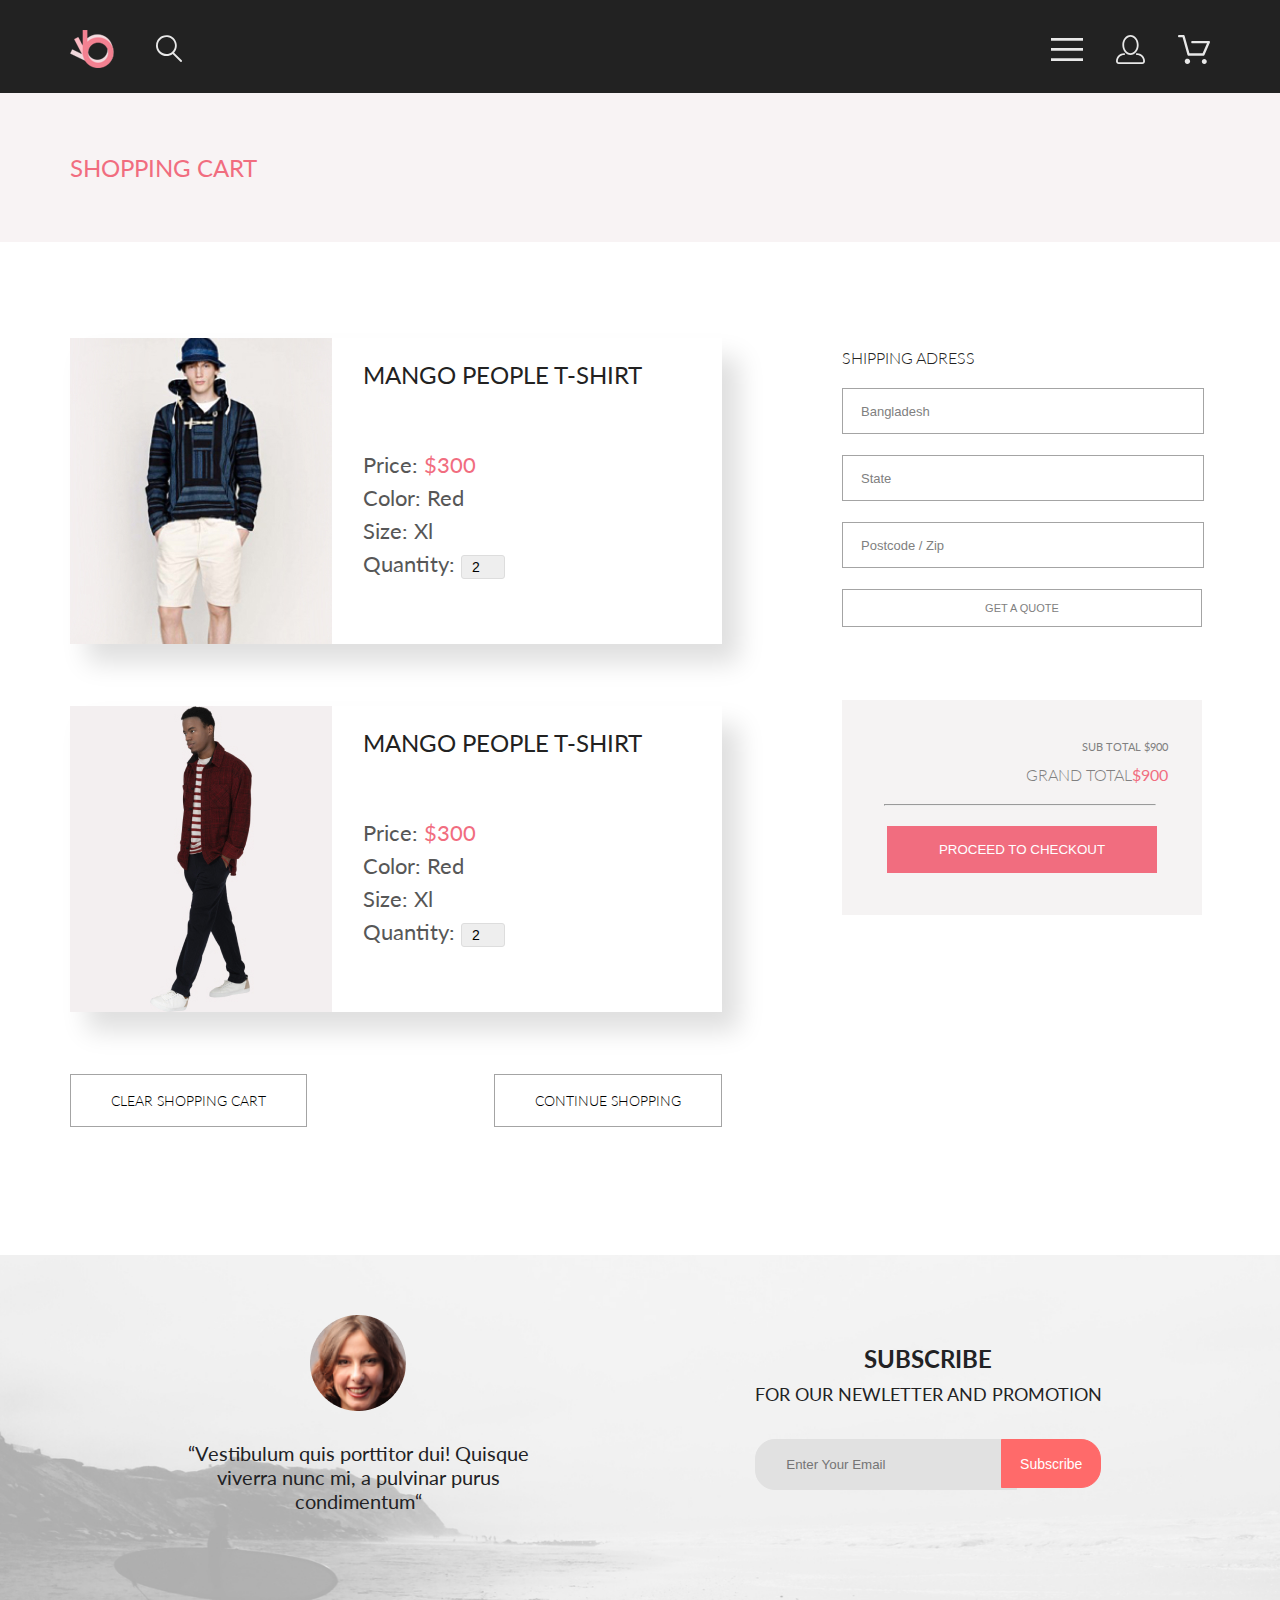
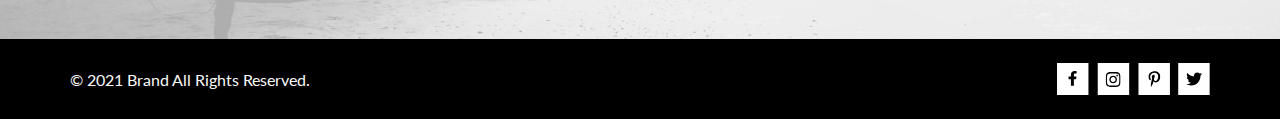
==== cart.html @ 5b858ce4 "3" ====
<!DOCTYPE html>
<html lang="en">

<head>
    <meta charset="UTF-8">
    <meta http-equiv="X-UA-Compatible" content="IE=edge">
    <meta name="viewport" content="width=device-width, initial-scale=1.0">
    <title>Cart</title>
    <link rel="preconnect" href="https://fonts.googleapis.com">
    <link rel="preconnect" href="https://fonts.gstatic.com" crossorigin>
    <link
        href="https://fonts.googleapis.com/css2?family=Lato:wght@300;400;900&family=Raleway:wght@300;400;700&display=swap"
        rel="stylesheet">
    <link rel="stylesheet" href="style.css">
</head>

<body>
    <!-- top (верхнее меню) -->
    <div class="top">
        <!--верхнее меню  -->
        <div class="header center">
            <div class="header__left">
                <a href="index.html"><img src="img/top_logo.svg" alt="logo"></a>
                <a href="#"><img src="img/top_search.svg" alt="search"></a>
            </div>

            <div class="header__right">

                <button class="dropdown__press btn__top">
                    <img src="img/top_menu.svg" alt="top_menu">
                </button>
                <!-- выпадающее меню -->
                <div class="dropdown__content">
                    <a class="dropdown_menu" href="#">MENU</a>
                    <a class="dropdown_title" href="#">MAN</a>
                    <a class="dropdown_text" href="#">Accessories</a>
                    <a class="dropdown_text" href="#">Bags</a>
                    <a class="dropdown_text" href="#">Denim</a>
                    <a class="dropdown_text" href="#">T-Shirts</a>
                    <a class="dropdown_title" href="#">WOMAN</a>
                    <a class="dropdown_text" href="#">Accessories</a>
                    <a class="dropdown_text" href="#">Jackets & Coats</a>
                    <a class="dropdown_text" href="#">Polos</a>
                    <a class="dropdown_text" href="#">T-Shirts</a>
                    <a class="dropdown_text" href="#">Shirts</a>
                    <a class="dropdown_title" href="#">KIDS</a>
                    <a class="dropdown_text" href="#">Accessories</a>
                    <a class="dropdown_text" href="#">Jackets & Coats</a>
                    <a class="dropdown_text" href="#">Polos</a>
                    <a class="dropdown_text" href="#">T-Shirts</a>
                    <a class="dropdown_text" href="#">Shirts</a>
                    <a class="dropdown_text" href="#">Bags</a>
                </div>

                <a href="#"><img class="header__right_none" src="img/top_lk.svg" alt="top_lk"></a>
                <a href="#"><img class="header__right_none" src="img/top_basket.svg" alt="top_basket"></a>
            </div>
        </div>

    </div>

    <!-- breadcrump -->
    <div class="breadcrump center">
        <a href="#" class="breadcrump__title">
            SHOPPING CART
        </a>
    </div>

    <div class="content center">
        <div class="content__left center">

            <div class="cart-item">
                <img src="img/cart/item1.jpg" alt="cart-item__foto" class="cart-item__foto">
                <div class="cart-item__description">
                    <h2 class="cart-item__title">
                        MANGO PEOPLE T-SHIRT
                    </h2>
                    <div class="cart-item__text">
                        <p>Price: <span style="color: #F16D7F;">$300</span></p>
                        <p>Color: Red</p>
                        <p>Size: Xl </p>
                        <form class="checkBox">
                            <label for="1">Quantity:</label>
                            <input id="1" type="number" value="2">
                        </form>
                    </div>
                </div>
            </div>

            <div class="cart-item">
                <img src="img/cart/item2.jpg" alt="cart-item__foto" class="cart-item__foto">
                <div class="cart-item__description">
                    <h2 class="cart-item__title">
                        MANGO PEOPLE T-SHIRT
                    </h2>
                    <div class="cart-item__text">
                        <p>Price: <span style="color: #F16D7F;">$300</span></p>
                        <p>Color: Red</p>
                        <p>Size: Xl </p>
                        <form class="checkBox">
                            <label for="2">Quantity:</label>
                            <input id="2" type="number" value="2">
                        </form>
                    </div>
                </div>
            </div>

            <div class="content__buttonsPosition">
                <div class="content__button content__left_buttonText">
                    CLEAR SHOPPING CART
                </div>
                <div class="content__button content__left_buttonText">
                    CONTINUE SHOPPING
                </div>
            </div>

        </div>

        <div class="content__right">
            <div class="adress">
                <p class="adress__text">SHIPPING ADRESS</p>
                <form>
                    <input class="adress__form" type="text" placeholder="Bangladesh">
                </form>
                <form>
                    <input class="adress__form" type="text" placeholder="State">
                </form>
                <form>
                    <input class="adress__form" type="text" placeholder="Postcode / Zip">
                </form>
                <button class="content__button adress__buttonText">
                    GET A QUOTE
                </button>

            </div>

            <div class="summa">
                <div class="summa__total">
                    <p class="summa__subTotal">SUB TOTAL $900</p>
                    <p class="summa__grandTotal">GRAND TOTAL<span class="summa__grandTotal_price">$900</span></p>
                </div>
                <hr class="summa__line">
                <div class="summa__buttonPosition">
                    <button class="summa__button">
                        PROCEED TO CHECKOUT
                    </button>
                </div>
            </div>

        </div>
    </div>







    <!-- подвал -->
    <footer class="footer">

        <section class="footer__content footer__content_img center">
            <div class="footer__content_item">
                <img src="img/footer_content_face.png" alt="footer_content_face">
                <p class="footer__content_text-left">
                    “Vestibulum quis porttitor dui! Quisque viverra nunc mi, a pulvinar purus condimentum“
                </p>
            </div>

            <div class="footer__content_item">
                <div>
                    <h3 class="footer__content_text_right_title">
                        SUBSCRIBE
                    </h3>
                    <p class="footer__content_text_right">
                        FOR OUR NEWLETTER AND PROMOTION
                    </p>
                </div>
                <div>
                    <form action="#">
                        <input class="footer__form" type="email" required placeholder="Enter Your Email">
                        <button class="footer__button" type="submit">Subscribe</button>
                    </form>
                </div>
            </div>
        </section>

        <div class="footer__bottom center">
            <div class="footer__bottom-text">
                © 2021 Brand All Rights Reserved.
            </div>

            <div class="footer__networks">
                <!-- facebook -->
                <svg class="icon" width="32" height="32" viewBox="0 0 32 32" xmlns="http://www.w3.org/2000/svg">
                    <path d="M31.4506 0H0V32H31.4506V0Z" fill="white" />
                    <g class="icon-2">
                        <path
                            d="M19.0884 16.28L19.5069 13.616H16.8902V11.8873C16.8902 11.1585 17.2557 10.4481 18.4277 10.4481H19.6172V8.17997C19.6172 8.17997 18.5377 8 17.5056 8C15.3507 8 13.9422 9.27593 13.9422 11.5857V13.616H11.5469V16.28H13.9422V22.72H16.8902V16.28H19.0884Z"
                            fill="black" />
                    </g>
                </svg>

                <!-- insta -->
                <svg class="icon" width="33" height="32" viewBox="0 0 33 32" fill="none"
                    xmlns="http://www.w3.org/2000/svg">
                    <path d="M32.1883 0H0.737671V32H32.1883V0Z" fill="white" />
                    <g class="icon-2" clip-path="url(#clip0_190_1608)">
                        <path
                            d="M16.1368 12.6816C14.0216 12.6816 12.3155 14.3849 12.3155 16.4967C12.3155 18.6084 14.0216 20.3117 16.1368 20.3117C18.2519 20.3117 19.958 18.6084 19.958 16.4967C19.958 14.3849 18.2519 12.6816 16.1368 12.6816ZM16.1368 18.9769C14.7699 18.9769 13.6525 17.8646 13.6525 16.4967C13.6525 15.1287 14.7666 14.0164 16.1368 14.0164C17.507 14.0164 18.6211 15.1287 18.6211 16.4967C18.6211 17.8646 17.5036 18.9769 16.1368 18.9769V18.9769ZM21.0056 12.5256C21.0056 13.0203 20.6065 13.4154 20.1143 13.4154C19.6188 13.4154 19.223 13.017 19.223 12.5256C19.223 12.0342 19.6221 11.6357 20.1143 11.6357C20.6065 11.6357 21.0056 12.0342 21.0056 12.5256ZM23.5364 13.4287C23.4799 12.2367 23.2072 11.1808 22.3325 10.3109C21.4612 9.441 20.4036 9.16873 19.2097 9.10897C17.9792 9.03924 14.291 9.03924 13.0605 9.10897C11.8699 9.16541 10.8123 9.43768 9.93768 10.3076C9.06302 11.1775 8.79364 12.2334 8.73378 13.4254C8.66394 14.6539 8.66394 18.3361 8.73378 19.5646C8.79031 20.7566 9.06302 21.8125 9.93768 22.6824C10.8123 23.5523 11.8666 23.8246 13.0605 23.8844C14.291 23.9541 17.9792 23.9541 19.2097 23.8844C20.4036 23.8279 21.4612 23.5556 22.3325 22.6824C23.2039 21.8125 23.4766 20.7566 23.5364 19.5646C23.6063 18.3361 23.6063 14.6572 23.5364 13.4287V13.4287ZM21.9468 20.8828C21.6874 21.5336 21.1852 22.0349 20.53 22.2972C19.5489 22.6857 17.2209 22.5961 16.1368 22.5961C15.0526 22.5961 12.7213 22.6824 11.7435 22.2972C11.0917 22.0383 10.5895 21.5369 10.3268 20.8828C9.93768 19.9033 10.0275 17.5791 10.0275 16.4967C10.0275 15.4142 9.941 13.0867 10.3268 12.1105C10.5862 11.4597 11.0884 10.9584 11.7435 10.6961C12.7246 10.3076 15.0526 10.3972 16.1368 10.3972C17.2209 10.3972 19.5523 10.3109 20.53 10.6961C21.1818 10.9551 21.684 11.4564 21.9468 12.1105C22.3359 13.09 22.2461 15.4142 22.2461 16.4967C22.2461 17.5791 22.3359 19.9066 21.9468 20.8828Z"
                            fill="black" />
                    </g>
                    <defs>
                        <clipPath id="clip0_190_1608">
                            <rect width="14.8991" height="17" fill="white" transform="translate(8.68396 8)" />
                        </clipPath>
                    </defs>
                </svg>

                <!-- pinterest -->
                <svg class="icon" width="32" height="32" viewBox="0 0 32 32" fill="none"
                    xmlns="http://www.w3.org/2000/svg">
                    <path d="M31.9259 0H0.475342V32H31.9259V0Z" fill="white" />
                    <g class="icon-2" clip-path="url(#clip0_190_1616)">
                        <path
                            d="M16.7402 8.20312C13.5555 8.20312 10.4081 10.3406 10.4081 13.8C10.4081 16 11.6373 17.25 12.3822 17.25C12.6895 17.25 12.8664 16.3875 12.8664 16.1438C12.8664 15.8531 12.1308 15.2344 12.1308 14.025C12.1308 11.5125 14.0304 9.73125 16.4888 9.73125C18.6026 9.73125 20.167 10.9406 20.167 13.1625C20.167 14.8219 19.5058 17.9344 17.3641 17.9344C16.5912 17.9344 15.9301 17.3719 15.9301 16.5656C15.9301 15.3844 16.7495 14.2406 16.7495 13.0219C16.7495 10.9531 13.8349 11.3281 13.8349 13.8281C13.8349 14.3531 13.9001 14.9344 14.1329 15.4125C13.7045 17.2687 12.8292 20.0344 12.8292 21.9469C12.8292 22.5375 12.913 23.1188 12.9689 23.7094C13.0744 23.8281 13.0216 23.8156 13.183 23.7563C14.7474 21.6 14.6916 21.1781 15.3993 18.3562C15.7811 19.0875 16.7681 19.4812 17.5503 19.4812C20.8468 19.4812 22.3274 16.2469 22.3274 13.3313C22.3274 10.2281 19.6641 8.20312 16.7402 8.20312Z"
                            fill="black" />
                    </g>
                    <defs>
                        <clipPath id="clip0_190_1616">
                            <rect width="11.9193" height="16" fill="white" transform="translate(10.4081 8)" />
                        </clipPath>
                    </defs>
                </svg>

                <!-- twiter -->
                <svg class="icon" width="32" height="32" viewBox="0 0 32 32" fill="none"
                    xmlns="http://www.w3.org/2000/svg">
                    <path d="M31.6636 0H0.213013V32H31.6636V0Z" fill="white" />
                    <g class="icon-2" clip-path="url(#clip0_190_1612)">
                        <path
                            d="M22.4181 12.7411C22.4281 12.8832 22.4281 13.0253 22.4281 13.1675C22.4281 17.5025 19.1509 22.4974 13.161 22.4974C11.3156 22.4974 9.60132 21.9593 8.1593 21.0253C8.42149 21.0558 8.67357 21.0659 8.94585 21.0659C10.4685 21.0659 11.8702 20.5482 12.9895 19.6649C11.5576 19.6345 10.3576 18.6903 9.94415 17.3908C10.1458 17.4213 10.3475 17.4416 10.5593 17.4416C10.8517 17.4416 11.1442 17.4009 11.4164 17.3299C9.92401 17.0253 8.80465 15.7055 8.80465 14.1116V14.071C9.23824 14.3147 9.74249 14.467 10.2769 14.4873C9.39959 13.8984 8.82483 12.8933 8.82483 11.7563C8.82483 11.1472 8.98614 10.5888 9.26851 10.1015C10.8719 12.0913 13.282 13.3908 15.9844 13.5329C15.934 13.2893 15.9038 13.0355 15.9038 12.7817C15.9038 10.9746 17.3559 9.5025 19.1609 9.5025C20.0987 9.5025 20.9457 9.89844 21.5407 10.538C22.2768 10.3959 22.9827 10.1218 23.6079 9.74616C23.3659 10.5076 22.8516 11.1472 22.176 11.5533C22.8315 11.4822 23.4668 11.2994 24.0516 11.0457C23.608 11.6954 23.0533 12.274 22.4181 12.7411V12.7411Z"
                            fill="black" />
                    </g>
                    <defs>
                        <clipPath id="clip0_190_1612">
                            <rect width="15.8924" height="16" fill="white" transform="translate(8.1593 8)" />
                        </clipPath>
                    </defs>
                </svg>
            </div>
        </div>



    </footer>


</body>

</html>
---- style.css ----
body {
  font-family: "Lato", sans-serif;
}

.nav__product {
  background: #F8F3F4;
  padding-top: 60px;
  padding-bottom: 60px;
  display: flex;
  justify-content: space-between;
}
.nav__product-title {
  color: #F16D7F;
  font-size: 24px;
  font-style: normal;
  font-weight: 400;
  line-height: normal;
}
.nav__product-link {
  color: #636363;
  font-size: 14px;
  font-style: normal;
  font-weight: 300;
  line-height: normal;
}
.nav__product-link2 {
  color: #F16D7F;
  font-weight: 400;
}

.product__cart {
  background-color: #fff;
}
.product__cart-foto {
  display: flex;
  justify-content: center;
  background-color: #F7F7F7;
  padding-top: 20px;
  padding-bottom: 20px;
}
.product__cart-description {
  position: relative;
  top: -36px;
  border: 1px solid #EAEAEA;
  width: 1140px;
  margin-bottom: 130px;
}
.product__cart-description-item1 {
  display: flex;
  flex-direction: column;
  flex-wrap: wrap;
  justify-content: center;
  align-items: center;
  gap: 12px;
  margin-top: 64px;
  margin-bottom: 50px;
}
.product__cart-description-item1-title1 {
  color: #F16D7F;
  font-size: 14px;
  font-style: normal;
  font-weight: 300;
  line-height: normal;
}
.product__cart-description-item1-line {
  width: 63px;
  border: 3px solid #F16D7F;
}
.product__cart-description-item1-title2 {
  color: #4D4D4D;
  font-size: 18px;
  font-style: normal;
  font-weight: 300;
  line-height: normal;
}
.product__cart-description-item2 {
  display: flex;
  flex-direction: column;
  flex-wrap: wrap;
  justify-content: center;
  align-items: center;
  gap: 32px;
  padding-bottom: 65px;
}
.product__cart-description-item2-descrittion {
  color: #5E5E5E;
  text-align: center;
  font-size: 14px;
  font-style: normal;
  font-weight: 300;
  line-height: normal;
  width: 555px;
}
.product__cart-description-item2-price {
  color: #EF5B70;
  font-size: 24px;
  font-style: normal;
  font-weight: 300;
  line-height: normal;
}
.product__cart-description-item3 {
  display: flex;
  flex-direction: column;
  flex-wrap: wrap;
  justify-content: center;
  align-items: center;
  gap: 45px;
  padding-bottom: 65px;
}
.product__cart-description-item3-line {
  width: 641px;
  border: 1px solid #EAEAEA;
}
.product__cart-description-item3-choose {
  display: flex;
  flex-wrap: wrap;
  justify-content: center;
  gap: 23px;
}
.product__cart-description-item3-choose-item1 {
  display: flex;
  flex-wrap: wrap;
  justify-content: center;
  align-content: center;
  align-items: center;
  gap: 10px;
}
.product__cart-description-item3-choose-item2 {
  display: flex;
  flex-wrap: wrap;
  justify-content: center;
  align-content: center;
  align-items: center;
  gap: 10px;
}
.product__cart-description-item3-choose-item3 {
  display: flex;
  flex-wrap: wrap;
  justify-content: center;
  align-content: center;
  align-items: center;
  gap: 10px;
}
.product__cart-description-item3-text {
  color: #6F6E6E;
  font-size: 14px;
  font-style: normal;
  font-weight: 400;
  line-height: normal;
}
.product__cart-description-item3-button {
  display: flex;
  justify-content: center;
  align-items: center;
  gap: 23px;
  border: 1px solid #F16D7F;
  background: #FFFFFF;
  font-style: normal;
  font-weight: 400;
  font-size: 16px;
  line-height: normal;
  color: #F16D7F;
  padding: 14px 38px;
}
.product__cart-description-item3-button:hover {
  color: white;
  background-color: #FF6A6A;
}
.product__cart-description-item3-button:hover path {
  fill: #fff;
}

.fetured {
  margin-top: 67px;
}
.fetured__item {
  background-color: #F8F8F8;
  padding-bottom: 20px;
}
.fetured__text {
  padding-left: 10px;
  padding-right: 10px;
}
.fetured__title {
  padding-left: 10px;
  padding-right: 10px;
}
.fetured__price {
  padding-left: 10px;
  padding-right: 10px;
}

summary {
  display: block;
}

summary::-webkit-details-marker {
  display: none;
}

.filters {
  padding-top: 54px;
  position: relative;
  display: flex;
  justify-content: space-between;
}
.filters__left {
  position: absolute;
  z-index: 1;
  width: 360px;
  background-color: #fff;
}
.filters__left-details[open] {
  box-shadow: 6px 4px 35px 0px rgba(0, 0, 0, 0.21);
  padding-top: 13px;
  padding-bottom: 16px;
}
.filters__left-details[open] .filters__left-head {
  color: #F16D7F;
  font-size: 14px;
  font-style: normal;
  font-weight: 600;
  line-height: normal;
  margin-left: 16px;
}
.filters__left-details[open] path {
  fill: #F16D7F;
}
.filters__left-summary {
  display: flex;
  align-items: center;
  gap: 11px;
}
.filters__left-head {
  color: #000;
  font-size: 14px;
  font-style: normal;
  font-weight: 600;
  line-height: normal;
}
.filters__left-categorias[open] .filters__left-title {
  color: #F16D7F;
}
.filters__left-title {
  color: #6F6E6E;
  font-size: 14px;
  font-style: normal;
  font-weight: 400;
  line-height: normal;
  border-bottom: 1px solid rgb(235, 235, 235);
  border-left: 5px solid #F16D7F;
  padding: 11px;
  margin: 16px 0 24px 16px;
}
.filters__left-list {
  display: flex;
  flex-direction: column;
  gap: 11px;
  padding-left: 34px;
}
.filters__left-text {
  color: #6F6E6E;
  font-size: 14px;
  font-style: normal;
  font-weight: 400;
  line-height: normal;
}
.filters__left-text:hover {
  color: #F16D7F;
}
.filters__right {
  position: absolute;
  left: 390px;
  z-index: 1;
  display: flex;
  justify-content: center;
  gap: 28px;
}
.filters__right-details {
  position: relative;
}
.filters__right-head {
  color: #6F6E6E;
  font-size: 14px;
  font-family: Lato;
  font-style: normal;
  font-weight: 400;
  display: flex;
  justify-content: center;
  align-items: center;
  gap: 10px;
}
.filters__right-box {
  width: 80px;
  position: absolute;
  z-index: 3;
  left: -22px;
  top: 25px;
  background: #FFF;
  box-shadow: 6px 4px 35px 0px rgba(0, 0, 0, 0.21);
  padding: 7px 0 11px 9px;
  display: flex;
  flex-direction: column;
  gap: 9px;
}
.filters__right-box-item {
  color: #6F6E6E;
  font-size: 14px;
  font-style: normal;
  font-weight: 400;
  line-height: normal;
}

.fetured__catalog {
  padding-bottom: 97px;
}
.fetured__catalog-button-position {
  display: flex;
  justify-content: center;
}
.fetured__catalog-button {
  border: 1px solid #EBEBEB;
  background-color: #fff;
  padding: 12px 40px;
}
.fetured__catalog-button-text {
  font-size: 16px;
  font-style: normal;
  font-weight: 300;
  line-height: normal;
  color: #C4C4C4;
}

input[type=number] {
  background-color: #eee;
  outline: none;
  height: 24px;
  line-height: 20px;
  text-indent: 10px;
  display: inline-block;
  width: 44px;
  box-sizing: border-box;
  border: 1px solid #ddd;
  font-size: 14px;
  border-radius: 3px;
}

.breadcrump {
  background-color: rgb(248, 243, 244);
  padding-top: 60px;
  padding-bottom: 60px;
}
.breadcrump__title {
  color: #F16D7F;
  font-size: 24px;
  font-style: normal;
  font-weight: 400;
  line-height: normal;
}
.breadcrump__title:hover {
  color: #f51c39;
}

.content {
  display: flex;
  flex-direction: row;
  gap: 120px;
  padding-top: 96px;
}
.content__buttonsPosition {
  display: flex;
  flex-direction: row;
  justify-content: space-between;
}
.content__button {
  border: 1px solid rgb(164, 164, 164);
  background-color: transparent;
}
.content__button:hover {
  background-color: #F16D7F;
  color: white;
}

.content__left {
  padding-bottom: 128px;
  display: flex;
  flex-direction: column;
  gap: 62px;
}
.content__left_buttonText {
  color: #000;
  font-size: 14px;
  font-style: normal;
  font-weight: 300;
  line-height: normal;
  padding: 17px 40px;
}

.cart-item {
  width: 652px;
  display: flex;
  box-shadow: 17px 19px 24px 0px rgba(0, 0, 0, 0.13);
}
.cart-item__description {
  padding-top: 22px;
  padding-left: 31px;
  display: flex;
  flex-direction: column;
  gap: 20px;
}
.cart-item__title {
  color: #222;
  font-size: 24px;
  font-style: normal;
  font-weight: 400;
  line-height: normal;
}
.cart-item__title:hover {
  color: #F16D7F;
}
.cart-item__text {
  padding-top: 42px;
  color: #575757;
  font-size: 22px;
  font-style: normal;
  font-weight: 400;
  line-height: normal;
  display: flex;
  flex-direction: column;
  gap: 6px;
}

.content__right {
  width: 360px;
  display: flex;
  flex-direction: column;
  gap: 73px;
}

.adress {
  padding-top: 10px;
  display: flex;
  flex-direction: column;
  gap: 21px;
}
.adress__form {
  width: 360px;
  height: 44px;
  border: 1px solid rgb(164, 164, 164);
}
.adress__form::-moz-placeholder {
  color: grey;
  font-size: 13px;
  font-style: normal;
  font-weight: normal;
  line-height: normal;
  padding-left: 18px;
}
.adress__form:-ms-input-placeholder {
  color: grey;
  font-size: 13px;
  font-style: normal;
  font-weight: normal;
  line-height: normal;
  padding-left: 18px;
}
.adress__form::placeholder {
  color: grey;
  font-size: 13px;
  font-style: normal;
  font-weight: normal;
  line-height: normal;
  padding-left: 18px;
}
.adress__text {
  color: #222;
  font-size: 16px;
  font-style: normal;
  font-weight: 300;
  line-height: normal;
}
.adress__buttonText {
  padding: 12px 15px;
  color: grey;
  font-size: 11px;
  font-style: normal;
  font-weight: 300;
  line-height: normal;
}

.summa {
  width: 360px;
  min-height: 100px;
  background-color: rgb(245, 243, 243);
  padding-bottom: 42px;
  padding-top: 40px;
  display: flex;
  flex-direction: column;
  gap: 20px;
}
.summa__total {
  display: flex;
  flex-direction: column;
  gap: 12px;
  flex-wrap: wrap;
  align-content: flex-end;
  padding-right: 34px;
}
.summa__subTotal {
  color: grey;
  font-size: 11px;
  font-style: normal;
  font-weight: 400;
  line-height: normal;
  text-align: right;
}
.summa__grandTotal {
  color: grey;
  font-size: 16px;
  font-style: normal;
  font-weight: 300;
  line-height: normal;
  text-align: right;
}
.summa__grandTotal_price {
  color: #F16D7F;
  font-weight: 400;
}
.summa__line {
  color: grey;
  width: 270px;
  margin-left: 42px;
  display: flex;
  justify-content: center;
}
.summa__buttonPosition {
  display: flex;
  justify-content: center;
}
.summa__button {
  background-color: #F16D7F;
  border: transparent;
  color: white;
  padding: 16px 43px;
  width: 270px;
}
.summa__button:hover {
  background-color: #f51c39;
}

* {
  padding: 0;
  margin: 0;
}

a {
  text-decoration: none;
}

.center {
  padding-right: calc(50% - 570px);
  padding-left: calc(50% - 570px);
}

.header {
  padding-top: 30px;
  padding-bottom: 22px;
  background: #222222;
  display: flex;
  flex-direction: row;
  flex-wrap: wrap;
  align-content: center;
  justify-content: space-between;
  align-items: center;
}

.header__left {
  display: flex;
  flex-wrap: wrap;
  align-content: center;
  justify-content: flex-start;
  align-items: center;
  gap: 41px;
}

.header__right {
  display: flex;
  flex-direction: row;
  flex-wrap: wrap;
  align-content: center;
  align-items: center;
  justify-content: flex-end;
  gap: 33px;
  position: relative;
  /* overflow: hidden; */
}

.dropdown__press {
  border: none;
  /* background-color: #FFF; */
  /* min-width: 232px; */
  /* position: relative; */
}

.dropdown__content {
  position: absolute;
  top: 60px;
  left: 0px;
  z-index: 1;
  padding-top: 32px;
  padding-bottom: 32px;
  padding-left: 20px;
  min-width: 232px;
  background-color: #f1f1f1;
  display: none;
  flex-direction: column;
  flex-wrap: wrap;
  align-content: flex-start;
  justify-content: center;
  gap: 12px;
  /* transform: translateX(120%); */
}

.dropdown_menu {
  /* display: none;  */
  color: #000;
  font-size: 14px;
  font-weight: 700;
}

.dropdown_title {
  /* display: none;  */
  color: #F16D7F;
  font-size: 14px;
}

.dropdown_text {
  /* display: none;  */
  color: #6F6E6E;
  font-size: 14px;
}

.dropdown__press:hover ~ .dropdown__content {
  display: flex;
  /* transform: translateX(0%); */
  /* display: inline; */
  /* display: contents; */
}

/* .dropdown__press:hover ~ .header__right {
    overflow: visible;
} */
.btn__top {
  background-color: transparent;
}

.top__content {
  background: #F1E4E6;
  margin-bottom: 65px;
  display: flex;
  flex-direction: row;
  flex-wrap: wrap;
  align-content: center;
  justify-content: center;
  align-items: center;
}

.top__img {
  max-width: 570px;
}

.top__content__logo {
  display: flex;
  flex-direction: row;
  flex-wrap: wrap;
  align-content: center;
  justify-content: center;
  align-items: center;
  gap: 16px;
}

.top__content__text1 {
  font-style: normal;
  font-weight: 900;
  font-size: 48px;
  line-height: 58px;
}

.top__content__text2 {
  font-style: normal;
  font-weight: 700;
  font-size: 32px;
  line-height: 38px;
}

.categories {
  /* display: -ms-grid; */
  display: grid;
  gap: 30px;
  grid-template-columns: repeat(3, 1fr);
  margin-bottom: 96px;
}

.categories__items {
  position: relative;
}

.categories__items_big {
  /* min-height: 180px; */
  grid-column: 1/-1;
}

.categories__text {
  position: absolute;
  width: 100%;
  height: 100%;
  top: 0;
  left: 0;
  /* display: -webkit-box; */
  /* display: -ms-flexbox; */
  display: flex;
  /* -webkit-box-orient: vertical; */
  /* -webkit-box-direction: normal; */
  /* -ms-flex-direction: column; */
  flex-direction: column;
  /* -webkit-box-pack: center; */
  /* -ms-flex-pack: center; */
  justify-content: center;
  /* -webkit-box-align: center; */
  /* -ms-flex-align: center; */
  align-items: center;
}

.categories__text1 {
  font-style: normal;
  font-weight: 400;
  font-size: 16px;
  line-height: 19px;
  color: #FFFFFF;
  text-align: center;
}

.categories__text2 {
  font-style: normal;
  font-weight: 700;
  font-size: 24px;
  line-height: 29px;
  color: #F16D7F;
  text-align: center;
}

.fetured {
  padding-bottom: 95px;
}

.fetured__title_main {
  font-style: normal;
  font-weight: 400;
  font-size: 30px;
  line-height: 36px;
  color: #222222;
  text-align: center;
}

.fetured__text_main {
  font-style: normal;
  font-weight: 400;
  font-size: 14px;
  line-height: 17px;
  color: #9F9F9F;
  text-align: center;
}

.fetured__items {
  display: grid;
  grid-template-columns: repeat(auto-fit, 360px);
  justify-content: center;
  gap: 30px;
  margin-bottom: 48px;
  padding-bottom: 19px;
  padding-top: 47px;
}

.fetured__item {
  display: flex;
  flex-direction: column;
  flex-wrap: wrap;
  align-content: flex-start;
  justify-content: center;
  align-items: flex-start;
  gap: 16px;
  position: relative;
  z-index: 0;
}

.fetured__item::after {
  content: "";
  position: absolute;
  top: 0;
  left: 0;
  width: 100%;
  height: 76%;
  background-color: #3A3838;
  z-index: 1;
  opacity: 86%;
  display: none;
}

.fetured__item:hover::after {
  display: block;
}

.fetured__btn {
  background-color: transparent;
  border: none;
  position: absolute;
  z-index: 2;
  top: 30%;
  left: 30%;
  display: none;
}

.fetured__item:hover .fetured__btn {
  display: block;
}

.fetured__title {
  font-style: normal;
  font-weight: 400;
  font-size: 13px;
  line-height: 16px;
  color: #000000;
}

.fetured__text {
  font-style: normal;
  font-weight: 300;
  font-size: 14px;
  line-height: 17px;
  color: #5D5D5D;
}

.fetured__price {
  font-style: normal;
  font-weight: 400;
  font-size: 16px;
  line-height: 19px;
  color: #F16D7F;
}

.fetured__button_position {
  display: flex;
  justify-content: center;
}

.fetured__button {
  border: 1px solid #F16D7F;
  background: #FFFFFF;
  font-style: normal;
  font-weight: 400;
  font-size: 16px;
  line-height: 19px;
  color: #F16D7F;
  padding: 14px 38px;
}

.fetured__button:hover {
  color: white;
  background-color: #FF6A6A;
}

.footer__top {
  padding-top: 103px;
  padding-bottom: 103px;
  background-color: black;
  display: flex;
  flex-direction: row;
  flex-wrap: wrap;
  align-content: space-between;
  justify-content: center;
  align-items: center;
  gap: 60px;
}

.footer_top_item {
  max-width: 340px;
  display: flex;
  flex-direction: column;
  flex-wrap: wrap;
  align-content: center;
  justify-content: center;
  align-items: center;
  gap: 28px;
}

.tooter__top__title {
  font-style: normal;
  font-weight: 400;
  font-size: 19.96px;
  line-height: 24px;
  text-align: center;
  color: #FBFBFB;
}

.tooter__top__text {
  font-style: normal;
  font-weight: 300;
  font-size: 13.972px;
  line-height: 17px;
  text-align: center;
  color: #FBFBFB;
}

.footer__content_img {
  width: auto;
  height: auto;
  background-image: url("img/footer_content.jpg");
  background-size: no-repeat;
  background-position: center;
  background-size: cover;
}

.footer__content {
  padding-top: 60px;
  padding-bottom: 126px;
  display: flex;
  flex-direction: row;
  flex-wrap: wrap;
  align-content: center;
  justify-content: space-around;
  align-items: center;
}

.footer__content_item {
  max-width: 360px;
  display: flex;
  flex-direction: column;
  flex-wrap: wrap;
  align-content: center;
  justify-content: center;
  align-items: center;
  gap: 30px;
}

.footer__content_text-left {
  font-style: normal;
  font-weight: 400;
  font-size: 20px;
  line-height: 24px;
  text-align: center;
  color: #222224;
}

.footer__content_text_right_title {
  font-style: normal;
  font-weight: 700;
  font-size: 24px;
  line-height: 40px;
  text-align: center;
  color: #222224;
}

.footer__content_text_right {
  font-style: normal;
  font-weight: 400;
  font-size: 18px;
  line-height: 30px;
  text-align: center;
  color: #222224;
}

.footer__form {
  width: 260px;
  height: 49px;
  border: 1px solid #E1E1E1;
  background-color: #E1E1E1;
  border-radius: 20px 0 0 20px;
  text-indent: 30px;
}

.footer__button {
  border: 1px solid #FF6A6A;
  background-color: #FF6A6A;
  width: 100px;
  height: 49px;
  border-radius: 0 20px 20px 0;
  text-align: center;
  font-size: 14px;
  color: white;
  margin-left: -20px;
}

.footer__bottom {
  background-color: black;
  padding-top: 24px;
  padding-bottom: 24px;
  display: flex;
  flex-direction: row;
  flex-wrap: wrap;
  justify-content: space-between;
  align-items: center;
  align-content: center;
}

.footer__bottom-text {
  color: #FBFBFB;
  font-size: 16px;
}

.footer__networks {
  display: flex;
  flex-direction: row;
  flex-wrap: wrap;
  align-content: center;
  justify-content: center;
  align-items: center;
  gap: 8px;
}

.icon:hover path {
  fill: #FF6A6A;
  /* background-color: white; */
}

.icon-2:hover path {
  fill: white;
}

@media (max-width: 1024px) {
  .center {
    padding-right: calc(50% - 368px);
    padding-left: calc(50% - 368px);
  }
  .header__left {
    padding-left: 32px;
  }
  .header__right {
    padding-right: 32px;
    position: relative;
  }
  .top__content {
    padding-left: 32px;
    padding-right: 32px;
  }
  .top__img {
    max-width: 368px;
  }
  .top__content__text1 {
    font-size: 44px;
  }
  .top__content__text2 {
    font-size: 24px;
  }
  .categories {
    /* display: grid; */
    gap: 19px;
    grid-template-columns: repeat(3, 230px);
    /* margin-bottom: 96px; */
  }
  .categories img {
    max-width: 232px;
  }
  .categories__items_big img {
    max-width: 735px;
  }
  .fetured__items {
    gap: 16px;
  }
  .footer__top {
    padding-top: 48px;
    padding-bottom: 64px;
    flex-direction: column;
    justify-content: center;
    align-content: center;
    gap: 48px;
  }
  .footer_top_item {
    gap: 18px;
  }
  .footer__content {
    flex-direction: column;
    justify-content: center;
    align-content: center;
    gap: 48px;
  }
  .footer__bottom-text {
    margin-left: 16px;
  }
  .footer__networks {
    margin-right: 16px;
  }
}
@media (min-width: 320px) and (max-width: 767px) {
  .center {
    padding-right: calc(50% - 367px);
    padding-left: calc(50% - 367px);
  }
  .header__right {
    gap: 0px;
  }
  .header__right_none {
    display: none;
  }
  .top__content {
    padding-top: 148px;
    padding-bottom: 148px;
  }
  .top__img {
    display: none;
  }
  .top__rectangle {
    max-height: 61px;
  }
  .top__content__text1 {
    font-size: 38px;
    line-height: 46px;
  }
  .top__content__text2 {
    font-size: 20px;
    line-height: 24px;
  }
  .categories {
    display: flex;
    flex-direction: column;
    flex-wrap: wrap;
    align-content: center;
    justify-content: center;
    align-items: center;
    gap: 32px;
    margin-bottom: 64px;
  }
  .categories__items img {
    max-width: 343px;
  }
  .categories__items_big img {
    min-height: 111px;
    /* max-width: 343px;
    transform: scale(1, 1.5); */
  }
  .fetured {
    padding-bottom: 85px;
  }
  .footer__top {
    padding-top: 48px;
    padding-bottom: 81px;
  }
  .footer__content {
    padding-top: 54px;
    padding-bottom: 106px;
    flex-direction: column;
    flex-wrap: wrap;
    align-content: center;
    justify-content: center;
    align-items: center;
    gap: 59px;
  }
  .footer__content_img {
    /* transform: translateX(100px); */
    background-position: 30%;
  }
  .footer__content_text-left {
    font-size: 18px;
    line-height: 21px;
  }
  .footer__content_text_right_title {
    line-height: 36px;
  }
  .footer__content_text_right {
    font-size: 14px;
    line-height: 21px;
  }
  .footer__bottom {
    padding-top: 43px;
    padding-bottom: 9px;
    flex-direction: column-reverse;
    align-content: center;
    gap: 40px;
  }
}/*# sourceMappingURL=style.css.map */
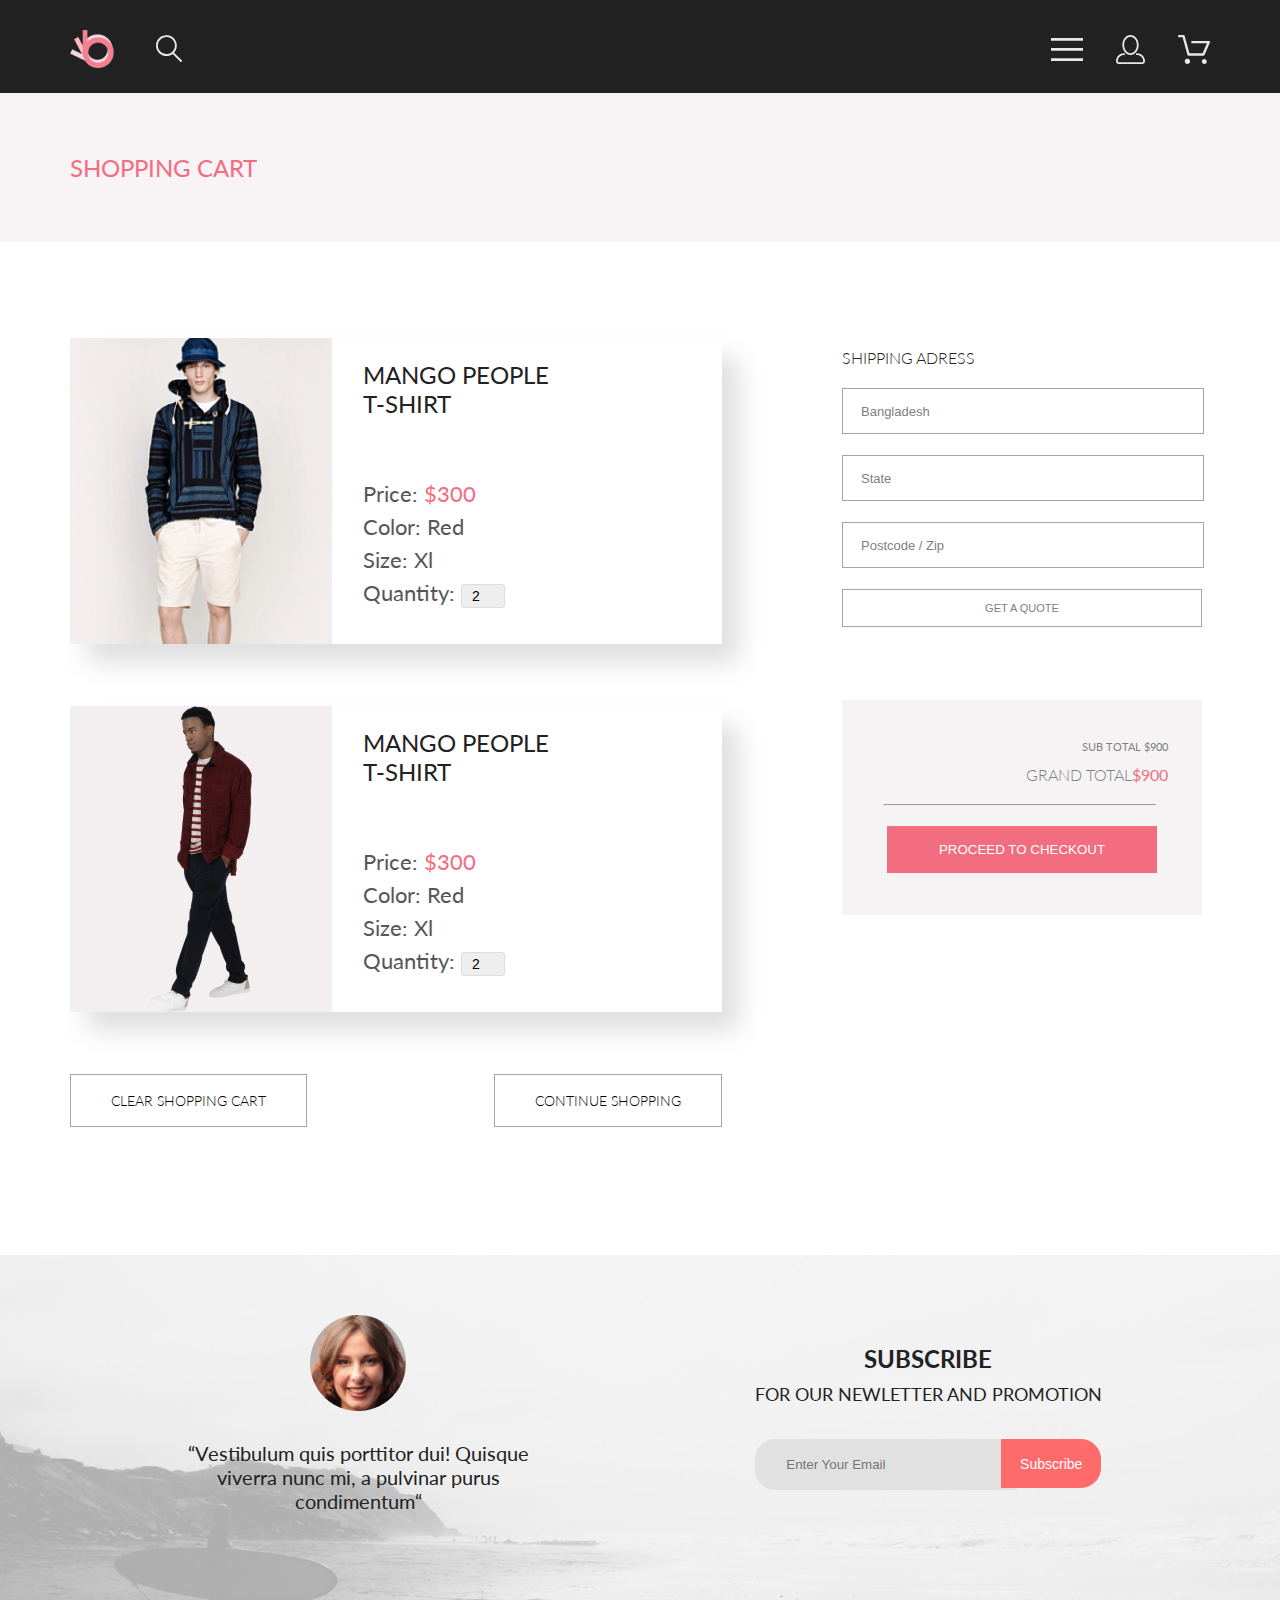
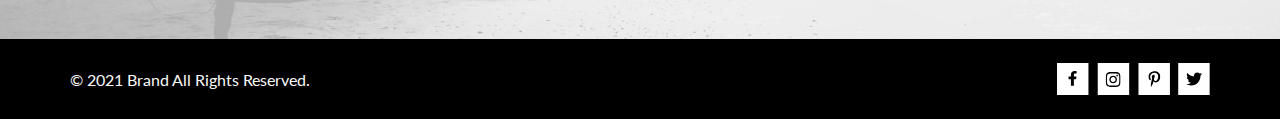
==== commit 8c2f259d: "5" ====
--- a/cart.html
+++ b/cart.html
@@ -73,7 +73,7 @@
                 <img src="img/cart/item1.jpg" alt="cart-item__foto" class="cart-item__foto">
                 <div class="cart-item__description">
                     <h2 class="cart-item__title">
-                        MANGO PEOPLE T-SHIRT
+                        MANGO PEOPLE <br> T-SHIRT
                     </h2>
                     <div class="cart-item__text">
                         <p>Price: <span style="color: #F16D7F;">$300</span></p>
@@ -91,7 +91,7 @@
                 <img src="img/cart/item2.jpg" alt="cart-item__foto" class="cart-item__foto">
                 <div class="cart-item__description">
                     <h2 class="cart-item__title">
-                        MANGO PEOPLE T-SHIRT
+                        MANGO PEOPLE <br> T-SHIRT
                     </h2>
                     <div class="cart-item__text">
                         <p>Price: <span style="color: #F16D7F;">$300</span></p>
--- a/style.css
+++ b/style.css
@@ -1,551 +1,5 @@
 body {
   font-family: "Lato", sans-serif;
-}
-
-.nav__product {
-  background: #F8F3F4;
-  padding-top: 60px;
-  padding-bottom: 60px;
-  display: flex;
-  justify-content: space-between;
-}
-.nav__product-title {
-  color: #F16D7F;
-  font-size: 24px;
-  font-style: normal;
-  font-weight: 400;
-  line-height: normal;
-}
-.nav__product-link {
-  color: #636363;
-  font-size: 14px;
-  font-style: normal;
-  font-weight: 300;
-  line-height: normal;
-}
-.nav__product-link2 {
-  color: #F16D7F;
-  font-weight: 400;
-}
-
-.product__cart {
-  background-color: #fff;
-}
-.product__cart-foto {
-  display: flex;
-  justify-content: center;
-  background-color: #F7F7F7;
-  padding-top: 20px;
-  padding-bottom: 20px;
-}
-.product__cart-description {
-  position: relative;
-  top: -36px;
-  border: 1px solid #EAEAEA;
-  width: 1140px;
-  margin-bottom: 130px;
-}
-.product__cart-description-item1 {
-  display: flex;
-  flex-direction: column;
-  flex-wrap: wrap;
-  justify-content: center;
-  align-items: center;
-  gap: 12px;
-  margin-top: 64px;
-  margin-bottom: 50px;
-}
-.product__cart-description-item1-title1 {
-  color: #F16D7F;
-  font-size: 14px;
-  font-style: normal;
-  font-weight: 300;
-  line-height: normal;
-}
-.product__cart-description-item1-line {
-  width: 63px;
-  border: 3px solid #F16D7F;
-}
-.product__cart-description-item1-title2 {
-  color: #4D4D4D;
-  font-size: 18px;
-  font-style: normal;
-  font-weight: 300;
-  line-height: normal;
-}
-.product__cart-description-item2 {
-  display: flex;
-  flex-direction: column;
-  flex-wrap: wrap;
-  justify-content: center;
-  align-items: center;
-  gap: 32px;
-  padding-bottom: 65px;
-}
-.product__cart-description-item2-descrittion {
-  color: #5E5E5E;
-  text-align: center;
-  font-size: 14px;
-  font-style: normal;
-  font-weight: 300;
-  line-height: normal;
-  width: 555px;
-}
-.product__cart-description-item2-price {
-  color: #EF5B70;
-  font-size: 24px;
-  font-style: normal;
-  font-weight: 300;
-  line-height: normal;
-}
-.product__cart-description-item3 {
-  display: flex;
-  flex-direction: column;
-  flex-wrap: wrap;
-  justify-content: center;
-  align-items: center;
-  gap: 45px;
-  padding-bottom: 65px;
-}
-.product__cart-description-item3-line {
-  width: 641px;
-  border: 1px solid #EAEAEA;
-}
-.product__cart-description-item3-choose {
-  display: flex;
-  flex-wrap: wrap;
-  justify-content: center;
-  gap: 23px;
-}
-.product__cart-description-item3-choose-item1 {
-  display: flex;
-  flex-wrap: wrap;
-  justify-content: center;
-  align-content: center;
-  align-items: center;
-  gap: 10px;
-}
-.product__cart-description-item3-choose-item2 {
-  display: flex;
-  flex-wrap: wrap;
-  justify-content: center;
-  align-content: center;
-  align-items: center;
-  gap: 10px;
-}
-.product__cart-description-item3-choose-item3 {
-  display: flex;
-  flex-wrap: wrap;
-  justify-content: center;
-  align-content: center;
-  align-items: center;
-  gap: 10px;
-}
-.product__cart-description-item3-text {
-  color: #6F6E6E;
-  font-size: 14px;
-  font-style: normal;
-  font-weight: 400;
-  line-height: normal;
-}
-.product__cart-description-item3-button {
-  display: flex;
-  justify-content: center;
-  align-items: center;
-  gap: 23px;
-  border: 1px solid #F16D7F;
-  background: #FFFFFF;
-  font-style: normal;
-  font-weight: 400;
-  font-size: 16px;
-  line-height: normal;
-  color: #F16D7F;
-  padding: 14px 38px;
-}
-.product__cart-description-item3-button:hover {
-  color: white;
-  background-color: #FF6A6A;
-}
-.product__cart-description-item3-button:hover path {
-  fill: #fff;
-}
-
-.fetured {
-  margin-top: 67px;
-}
-.fetured__item {
-  background-color: #F8F8F8;
-  padding-bottom: 20px;
-}
-.fetured__text {
-  padding-left: 10px;
-  padding-right: 10px;
-}
-.fetured__title {
-  padding-left: 10px;
-  padding-right: 10px;
-}
-.fetured__price {
-  padding-left: 10px;
-  padding-right: 10px;
-}
-
-summary {
-  display: block;
-}
-
-summary::-webkit-details-marker {
-  display: none;
-}
-
-.filters {
-  padding-top: 54px;
-  position: relative;
-  display: flex;
-  justify-content: space-between;
-}
-.filters__left {
-  position: absolute;
-  z-index: 1;
-  width: 360px;
-  background-color: #fff;
-}
-.filters__left-details[open] {
-  box-shadow: 6px 4px 35px 0px rgba(0, 0, 0, 0.21);
-  padding-top: 13px;
-  padding-bottom: 16px;
-}
-.filters__left-details[open] .filters__left-head {
-  color: #F16D7F;
-  font-size: 14px;
-  font-style: normal;
-  font-weight: 600;
-  line-height: normal;
-  margin-left: 16px;
-}
-.filters__left-details[open] path {
-  fill: #F16D7F;
-}
-.filters__left-summary {
-  display: flex;
-  align-items: center;
-  gap: 11px;
-}
-.filters__left-head {
-  color: #000;
-  font-size: 14px;
-  font-style: normal;
-  font-weight: 600;
-  line-height: normal;
-}
-.filters__left-categorias[open] .filters__left-title {
-  color: #F16D7F;
-}
-.filters__left-title {
-  color: #6F6E6E;
-  font-size: 14px;
-  font-style: normal;
-  font-weight: 400;
-  line-height: normal;
-  border-bottom: 1px solid rgb(235, 235, 235);
-  border-left: 5px solid #F16D7F;
-  padding: 11px;
-  margin: 16px 0 24px 16px;
-}
-.filters__left-list {
-  display: flex;
-  flex-direction: column;
-  gap: 11px;
-  padding-left: 34px;
-}
-.filters__left-text {
-  color: #6F6E6E;
-  font-size: 14px;
-  font-style: normal;
-  font-weight: 400;
-  line-height: normal;
-}
-.filters__left-text:hover {
-  color: #F16D7F;
-}
-.filters__right {
-  position: absolute;
-  left: 390px;
-  z-index: 1;
-  display: flex;
-  justify-content: center;
-  gap: 28px;
-}
-.filters__right-details {
-  position: relative;
-}
-.filters__right-head {
-  color: #6F6E6E;
-  font-size: 14px;
-  font-family: Lato;
-  font-style: normal;
-  font-weight: 400;
-  display: flex;
-  justify-content: center;
-  align-items: center;
-  gap: 10px;
-}
-.filters__right-box {
-  width: 80px;
-  position: absolute;
-  z-index: 3;
-  left: -22px;
-  top: 25px;
-  background: #FFF;
-  box-shadow: 6px 4px 35px 0px rgba(0, 0, 0, 0.21);
-  padding: 7px 0 11px 9px;
-  display: flex;
-  flex-direction: column;
-  gap: 9px;
-}
-.filters__right-box-item {
-  color: #6F6E6E;
-  font-size: 14px;
-  font-style: normal;
-  font-weight: 400;
-  line-height: normal;
-}
-
-.fetured__catalog {
-  padding-bottom: 97px;
-}
-.fetured__catalog-button-position {
-  display: flex;
-  justify-content: center;
-}
-.fetured__catalog-button {
-  border: 1px solid #EBEBEB;
-  background-color: #fff;
-  padding: 12px 40px;
-}
-.fetured__catalog-button-text {
-  font-size: 16px;
-  font-style: normal;
-  font-weight: 300;
-  line-height: normal;
-  color: #C4C4C4;
-}
-
-input[type=number] {
-  background-color: #eee;
-  outline: none;
-  height: 24px;
-  line-height: 20px;
-  text-indent: 10px;
-  display: inline-block;
-  width: 44px;
-  box-sizing: border-box;
-  border: 1px solid #ddd;
-  font-size: 14px;
-  border-radius: 3px;
-}
-
-.breadcrump {
-  background-color: rgb(248, 243, 244);
-  padding-top: 60px;
-  padding-bottom: 60px;
-}
-.breadcrump__title {
-  color: #F16D7F;
-  font-size: 24px;
-  font-style: normal;
-  font-weight: 400;
-  line-height: normal;
-}
-.breadcrump__title:hover {
-  color: #f51c39;
-}
-
-.content {
-  display: flex;
-  flex-direction: row;
-  gap: 120px;
-  padding-top: 96px;
-}
-.content__buttonsPosition {
-  display: flex;
-  flex-direction: row;
-  justify-content: space-between;
-}
-.content__button {
-  border: 1px solid rgb(164, 164, 164);
-  background-color: transparent;
-}
-.content__button:hover {
-  background-color: #F16D7F;
-  color: white;
-}
-
-.content__left {
-  padding-bottom: 128px;
-  display: flex;
-  flex-direction: column;
-  gap: 62px;
-}
-.content__left_buttonText {
-  color: #000;
-  font-size: 14px;
-  font-style: normal;
-  font-weight: 300;
-  line-height: normal;
-  padding: 17px 40px;
-}
-
-.cart-item {
-  width: 652px;
-  display: flex;
-  box-shadow: 17px 19px 24px 0px rgba(0, 0, 0, 0.13);
-}
-.cart-item__description {
-  padding-top: 22px;
-  padding-left: 31px;
-  display: flex;
-  flex-direction: column;
-  gap: 20px;
-}
-.cart-item__title {
-  color: #222;
-  font-size: 24px;
-  font-style: normal;
-  font-weight: 400;
-  line-height: normal;
-}
-.cart-item__title:hover {
-  color: #F16D7F;
-}
-.cart-item__text {
-  padding-top: 42px;
-  color: #575757;
-  font-size: 22px;
-  font-style: normal;
-  font-weight: 400;
-  line-height: normal;
-  display: flex;
-  flex-direction: column;
-  gap: 6px;
-}
-
-.content__right {
-  width: 360px;
-  display: flex;
-  flex-direction: column;
-  gap: 73px;
-}
-
-.adress {
-  padding-top: 10px;
-  display: flex;
-  flex-direction: column;
-  gap: 21px;
-}
-.adress__form {
-  width: 360px;
-  height: 44px;
-  border: 1px solid rgb(164, 164, 164);
-}
-.adress__form::-moz-placeholder {
-  color: grey;
-  font-size: 13px;
-  font-style: normal;
-  font-weight: normal;
-  line-height: normal;
-  padding-left: 18px;
-}
-.adress__form:-ms-input-placeholder {
-  color: grey;
-  font-size: 13px;
-  font-style: normal;
-  font-weight: normal;
-  line-height: normal;
-  padding-left: 18px;
-}
-.adress__form::placeholder {
-  color: grey;
-  font-size: 13px;
-  font-style: normal;
-  font-weight: normal;
-  line-height: normal;
-  padding-left: 18px;
-}
-.adress__text {
-  color: #222;
-  font-size: 16px;
-  font-style: normal;
-  font-weight: 300;
-  line-height: normal;
-}
-.adress__buttonText {
-  padding: 12px 15px;
-  color: grey;
-  font-size: 11px;
-  font-style: normal;
-  font-weight: 300;
-  line-height: normal;
-}
-
-.summa {
-  width: 360px;
-  min-height: 100px;
-  background-color: rgb(245, 243, 243);
-  padding-bottom: 42px;
-  padding-top: 40px;
-  display: flex;
-  flex-direction: column;
-  gap: 20px;
-}
-.summa__total {
-  display: flex;
-  flex-direction: column;
-  gap: 12px;
-  flex-wrap: wrap;
-  align-content: flex-end;
-  padding-right: 34px;
-}
-.summa__subTotal {
-  color: grey;
-  font-size: 11px;
-  font-style: normal;
-  font-weight: 400;
-  line-height: normal;
-  text-align: right;
-}
-.summa__grandTotal {
-  color: grey;
-  font-size: 16px;
-  font-style: normal;
-  font-weight: 300;
-  line-height: normal;
-  text-align: right;
-}
-.summa__grandTotal_price {
-  color: #F16D7F;
-  font-weight: 400;
-}
-.summa__line {
-  color: grey;
-  width: 270px;
-  margin-left: 42px;
-  display: flex;
-  justify-content: center;
-}
-.summa__buttonPosition {
-  display: flex;
-  justify-content: center;
-}
-.summa__button {
-  background-color: #F16D7F;
-  border: transparent;
-  color: white;
-  padding: 16px 43px;
-  width: 270px;
-}
-.summa__button:hover {
-  background-color: #f51c39;
 }
 
 * {
@@ -1176,4 +630,892 @@
     align-content: center;
     gap: 40px;
   }
+}
+.nav__product {
+  background: #F8F3F4;
+  padding-top: 60px;
+  padding-bottom: 60px;
+  display: flex;
+  justify-content: space-between;
+}
+.nav__product-title {
+  color: #F16D7F;
+  font-size: 24px;
+  font-style: normal;
+  font-weight: 400;
+  line-height: normal;
+}
+.nav__product-link {
+  color: #636363;
+  font-size: 14px;
+  font-style: normal;
+  font-weight: 300;
+  line-height: normal;
+}
+.nav__product-link2 {
+  color: #F16D7F;
+  font-weight: 400;
+}
+
+.product__cart-foto {
+  display: flex;
+  justify-content: center;
+  background-color: #F7F7F7;
+  padding-top: 20px;
+  padding-bottom: 20px;
+}
+.product__cart-description {
+  position: relative;
+  left: calc(50% - 570px);
+  top: -36px;
+  background-color: #fff;
+  border: 1px solid #EAEAEA;
+  box-sizing: border-box;
+  max-width: 1140px;
+  margin-bottom: 130px;
+  display: flex;
+  flex-direction: column;
+  justify-content: center;
+  align-items: center;
+}
+.product__cart-description-item1 {
+  display: flex;
+  flex-direction: column;
+  flex-wrap: wrap;
+  justify-content: center;
+  align-items: center;
+  gap: 12px;
+  margin-top: 64px;
+  margin-bottom: 50px;
+}
+.product__cart-description-item1-title1 {
+  color: #F16D7F;
+  font-size: 14px;
+  font-style: normal;
+  font-weight: 300;
+  line-height: normal;
+}
+.product__cart-description-item1-line {
+  width: 63px;
+  border: 3px solid #F16D7F;
+}
+.product__cart-description-item1-title2 {
+  color: #4D4D4D;
+  font-size: 18px;
+  font-style: normal;
+  font-weight: 300;
+  line-height: normal;
+}
+.product__cart-description-item2 {
+  display: flex;
+  flex-direction: column;
+  flex-wrap: wrap;
+  justify-content: center;
+  align-items: center;
+  gap: 32px;
+  padding-bottom: 65px;
+}
+.product__cart-description-item2-descrittion {
+  color: #5E5E5E;
+  text-align: center;
+  font-size: 14px;
+  font-style: normal;
+  font-weight: 300;
+  line-height: normal;
+  width: 555px;
+}
+.product__cart-description-item2-price {
+  color: #EF5B70;
+  font-size: 24px;
+  font-style: normal;
+  font-weight: 300;
+  line-height: normal;
+}
+.product__cart-description-item3 {
+  display: flex;
+  flex-direction: column;
+  flex-wrap: wrap;
+  justify-content: center;
+  align-items: center;
+  gap: 45px;
+  padding-bottom: 65px;
+}
+.product__cart-description-item3-line {
+  width: 641px;
+  border: 1px solid #EAEAEA;
+}
+.product__cart-description-item3-choose {
+  display: flex;
+  flex-wrap: wrap;
+  justify-content: center;
+  gap: 23px;
+}
+.product__cart-description-item3-choose-item1 {
+  display: flex;
+  flex-wrap: wrap;
+  justify-content: center;
+  align-content: center;
+  align-items: center;
+  gap: 10px;
+}
+.product__cart-description-item3-choose-item2 {
+  display: flex;
+  flex-wrap: wrap;
+  justify-content: center;
+  align-content: center;
+  align-items: center;
+  gap: 10px;
+}
+.product__cart-description-item3-choose-item3 {
+  display: flex;
+  flex-wrap: wrap;
+  justify-content: center;
+  align-content: center;
+  align-items: center;
+  gap: 10px;
+}
+.product__cart-description-item3-text {
+  color: #6F6E6E;
+  font-size: 14px;
+  font-style: normal;
+  font-weight: 400;
+  line-height: normal;
+}
+.product__cart-description-item3-button {
+  display: flex;
+  justify-content: center;
+  align-items: center;
+  gap: 23px;
+  border: 1px solid #F16D7F;
+  background: #FFFFFF;
+  font-style: normal;
+  font-weight: 400;
+  font-size: 16px;
+  line-height: normal;
+  color: #F16D7F;
+  padding: 14px 38px;
+}
+.product__cart-description-item3-button:hover {
+  color: white;
+  background-color: #FF6A6A;
+}
+.product__cart-description-item3-button:hover path {
+  fill: #fff;
+}
+
+.fetured {
+  margin-top: 67px;
+}
+.fetured__item {
+  background-color: #F8F8F8;
+  padding-bottom: 20px;
+}
+.fetured__text {
+  padding-left: 10px;
+  padding-right: 10px;
+}
+.fetured__title {
+  padding-left: 10px;
+  padding-right: 10px;
+}
+.fetured__price {
+  padding-left: 10px;
+  padding-right: 10px;
+}
+
+@media (max-width: 1024px) {
+  .center {
+    padding-right: calc(50% - 368px);
+    padding-left: calc(50% - 368px);
+  }
+  .product__cart {
+    padding-bottom: 0;
+    margin-bottom: 0;
+  }
+  .product__cart-description {
+    left: 0;
+    top: 0;
+    max-width: 100vw;
+    margin-bottom: 0;
+  }
+  .fetured__item_6 {
+    display: none;
+  }
+}
+@media (min-width: 320px) and (max-width: 767px) {
+  .center {
+    padding-right: calc(50% - 178px);
+    padding-left: calc(50% - 178px);
+  }
+  .product__cart-foto img {
+    width: 100vw;
+  }
+  .product__cart-description-item2-descrittion {
+    max-width: 326px;
+  }
+  .product__cart-description-item3-line {
+    width: 175px;
+  }
+  .product__cart-description-item3-text {
+    font-size: 10px;
+  }
+}
+summary {
+  display: block;
+}
+
+summary::-webkit-details-marker {
+  display: none;
+}
+
+.filters {
+  padding-top: 54px;
+  position: relative;
+  display: flex;
+  justify-content: space-between;
+}
+.filters__left {
+  position: absolute;
+  z-index: 1;
+  width: 360px;
+  background-color: #fff;
+}
+.filters__left-details[open] {
+  box-shadow: 6px 4px 35px 0px rgba(0, 0, 0, 0.21);
+  padding-top: 13px;
+  padding-bottom: 16px;
+}
+.filters__left-details[open] .filters__left-head {
+  color: #F16D7F;
+  font-size: 14px;
+  font-style: normal;
+  font-weight: 600;
+  line-height: normal;
+  margin-left: 16px;
+}
+.filters__left-details[open] path {
+  fill: #F16D7F;
+}
+.filters__left-summary {
+  display: flex;
+  align-items: center;
+  gap: 11px;
+}
+.filters__left-head {
+  color: #000;
+  font-size: 14px;
+  font-style: normal;
+  font-weight: 600;
+  line-height: normal;
+}
+.filters__left-categorias[open] .filters__left-title {
+  color: #F16D7F;
+}
+.filters__left-title {
+  color: #6F6E6E;
+  font-size: 14px;
+  font-style: normal;
+  font-weight: 400;
+  line-height: normal;
+  border-bottom: 1px solid rgb(235, 235, 235);
+  border-left: 5px solid #F16D7F;
+  padding: 11px;
+  margin: 16px 0 24px 16px;
+}
+.filters__left-list {
+  display: flex;
+  flex-direction: column;
+  gap: 11px;
+  padding-left: 34px;
+}
+.filters__left-text {
+  color: #6F6E6E;
+  font-size: 14px;
+  font-style: normal;
+  font-weight: 400;
+  line-height: normal;
+}
+.filters__left-text:hover {
+  color: #F16D7F;
+}
+.filters__right {
+  position: absolute;
+  left: 390px;
+  z-index: 1;
+  display: flex;
+  justify-content: center;
+  gap: 28px;
+}
+.filters__right-details {
+  position: relative;
+}
+.filters__right-head {
+  color: #6F6E6E;
+  font-size: 14px;
+  font-family: Lato;
+  font-style: normal;
+  font-weight: 400;
+  display: flex;
+  justify-content: center;
+  align-items: center;
+  gap: 10px;
+}
+.filters__right-box {
+  width: 80px;
+  position: absolute;
+  z-index: 3;
+  left: -22px;
+  top: 25px;
+  background: #FFF;
+  box-shadow: 6px 4px 35px 0px rgba(0, 0, 0, 0.21);
+  padding: 7px 0 11px 9px;
+  display: flex;
+  flex-direction: column;
+  gap: 9px;
+}
+.filters__right-box-item {
+  color: #6F6E6E;
+  font-size: 14px;
+  font-style: normal;
+  font-weight: 400;
+  line-height: normal;
+}
+
+.fetured__catalog {
+  padding-bottom: 97px;
+}
+.fetured__catalog-button-position {
+  display: flex;
+  justify-content: center;
+}
+.fetured__catalog-button {
+  border: 1px solid #EBEBEB;
+  background-color: #fff;
+  padding: 12px 40px;
+}
+.fetured__catalog-button-text {
+  font-size: 16px;
+  font-style: normal;
+  font-weight: 300;
+  line-height: normal;
+  color: #C4C4C4;
+}
+
+@media (max-width: 1024px) {
+  .center {
+    padding-right: calc(50% - 368px);
+    padding-left: calc(50% - 368px);
+  }
+  .fetured__item_none {
+    display: none;
+  }
+}
+@media (min-width: 320px) and (max-width: 767px) {
+  .center {
+    padding-right: calc(50% - 178px);
+    padding-left: calc(50% - 178px);
+  }
+  .nav__product {
+    padding-top: 24px;
+    padding-bottom: 46px;
+    flex-direction: column;
+    gap: 32px;
+    justify-content: center;
+    align-items: center;
+  }
+  .filters__left {
+    width: 40px;
+  }
+  .filters__left-head {
+    display: none;
+  }
+  .filters__left-summary svg {
+    width: 38px;
+    height: 25px;
+  }
+  .filters__right {
+    left: 95px;
+    gap: 23px;
+  }
+  .filters__right-head {
+    font-size: 12px;
+    gap: 8px;
+  }
+}
+input[type=number] {
+  background-color: #eee;
+  outline: none;
+  height: 24px;
+  line-height: 20px;
+  text-indent: 10px;
+  display: inline-block;
+  width: 44px;
+  box-sizing: border-box;
+  border: 1px solid #ddd;
+  font-size: 14px;
+  border-radius: 3px;
+}
+
+.breadcrump {
+  background-color: rgb(248, 243, 244);
+  padding-top: 60px;
+  padding-bottom: 60px;
+}
+.breadcrump__title {
+  color: #F16D7F;
+  font-size: 24px;
+  font-style: normal;
+  font-weight: 400;
+  line-height: normal;
+}
+.breadcrump__title:hover {
+  color: #f51c39;
+}
+
+.content {
+  display: flex;
+  flex-direction: row;
+  gap: 120px;
+  padding-top: 96px;
+}
+.content__buttonsPosition {
+  display: flex;
+  flex-direction: row;
+  justify-content: space-between;
+}
+.content__button {
+  border: 1px solid rgb(164, 164, 164);
+  background-color: transparent;
+}
+.content__button:hover {
+  background-color: #F16D7F;
+  color: white;
+}
+
+.content__left {
+  padding-bottom: 128px;
+  display: flex;
+  flex-direction: column;
+  gap: 62px;
+}
+.content__left_buttonText {
+  color: #000;
+  font-size: 14px;
+  font-style: normal;
+  font-weight: 300;
+  line-height: normal;
+  padding: 17px 40px;
+}
+
+.cart-item {
+  width: 652px;
+  display: flex;
+  box-shadow: 17px 19px 24px 0px rgba(0, 0, 0, 0.13);
+}
+.cart-item__description {
+  padding-top: 22px;
+  padding-left: 31px;
+  display: flex;
+  flex-direction: column;
+  gap: 20px;
+}
+.cart-item__title {
+  color: #222;
+  font-size: 24px;
+  font-style: normal;
+  font-weight: 400;
+  line-height: normal;
+}
+.cart-item__title:hover {
+  color: #F16D7F;
+}
+.cart-item__text {
+  padding-top: 42px;
+  color: #575757;
+  font-size: 22px;
+  font-style: normal;
+  font-weight: 400;
+  line-height: normal;
+  display: flex;
+  flex-direction: column;
+  gap: 6px;
+}
+
+.content__right {
+  width: 360px;
+  display: flex;
+  flex-direction: column;
+  gap: 73px;
+}
+
+.adress {
+  padding-top: 10px;
+  display: flex;
+  flex-direction: column;
+  gap: 21px;
+}
+.adress__form {
+  width: 360px;
+  height: 44px;
+  border: 1px solid rgb(164, 164, 164);
+}
+.adress__form::-moz-placeholder {
+  color: grey;
+  font-size: 13px;
+  font-style: normal;
+  font-weight: normal;
+  line-height: normal;
+  padding-left: 18px;
+}
+.adress__form:-ms-input-placeholder {
+  color: grey;
+  font-size: 13px;
+  font-style: normal;
+  font-weight: normal;
+  line-height: normal;
+  padding-left: 18px;
+}
+.adress__form::placeholder {
+  color: grey;
+  font-size: 13px;
+  font-style: normal;
+  font-weight: normal;
+  line-height: normal;
+  padding-left: 18px;
+}
+.adress__text {
+  color: #222;
+  font-size: 16px;
+  font-style: normal;
+  font-weight: 300;
+  line-height: normal;
+}
+.adress__buttonText {
+  padding: 12px 15px;
+  color: grey;
+  font-size: 11px;
+  font-style: normal;
+  font-weight: 300;
+  line-height: normal;
+}
+
+.summa {
+  width: 360px;
+  min-height: 100px;
+  background-color: rgb(245, 243, 243);
+  padding-bottom: 42px;
+  padding-top: 40px;
+  display: flex;
+  flex-direction: column;
+  gap: 20px;
+}
+.summa__total {
+  display: flex;
+  flex-direction: column;
+  gap: 12px;
+  flex-wrap: wrap;
+  align-content: flex-end;
+  padding-right: 34px;
+}
+.summa__subTotal {
+  color: grey;
+  font-size: 11px;
+  font-style: normal;
+  font-weight: 400;
+  line-height: normal;
+  text-align: right;
+}
+.summa__grandTotal {
+  color: grey;
+  font-size: 16px;
+  font-style: normal;
+  font-weight: 300;
+  line-height: normal;
+  text-align: right;
+}
+.summa__grandTotal_price {
+  color: #F16D7F;
+  font-weight: 400;
+}
+.summa__line {
+  color: grey;
+  width: 270px;
+  margin-left: 42px;
+  display: flex;
+  justify-content: center;
+}
+.summa__buttonPosition {
+  display: flex;
+  justify-content: center;
+}
+.summa__button {
+  background-color: #F16D7F;
+  border: transparent;
+  color: white;
+  padding: 16px 43px;
+  width: 270px;
+}
+.summa__button:hover {
+  background-color: #f51c39;
+}
+
+@media (max-width: 1024px) {
+  .center {
+    padding-right: calc(50% - 368px);
+    padding-left: calc(50% - 368px);
+  }
+  .content {
+    flex-direction: column;
+    gap: 64px;
+    padding-top: 60px;
+    padding-bottom: 128px;
+    justify-content: center;
+  }
+  .content__left {
+    padding-bottom: 0;
+  }
+  .cart-item {
+    width: 734px;
+  }
+  .content__right {
+    flex-direction: row;
+    justify-content: space-between;
+    gap: 15px;
+  }
+  .summa {
+    padding-top: 42px;
+    margin-top: 47px;
+    padding-bottom: 42px;
+    margin-bottom: 20px;
+    gap: 17px;
+  }
+  .summa__line {
+    width: 275px;
+    margin-left: 42px;
+    margin-right: 42px;
+    display: flex;
+    justify-content: center;
+  }
+}
+@media (min-width: 320px) and (max-width: 767px) {
+  .center {
+    padding-right: calc(50% - 178px);
+    padding-left: calc(50% - 178px);
+  }
+  .content {
+    padding-bottom: 96px;
+    gap: 48px;
+  }
+  .content__left {
+    gap: 32px;
+  }
+  .content__left_buttonText {
+    font-size: 12px;
+    padding: 9px 17px;
+  }
+  .content__right {
+    flex-direction: column;
+    justify-content: space-between;
+    gap: 48px;
+  }
+  .cart-item {
+    width: 358px;
+    box-shadow: 8px 8px 21px 0px rgba(0, 0, 0, 0.13);
+  }
+  .cart-item__description {
+    padding-top: 13px;
+    padding-left: 17px;
+    padding-bottom: 38px;
+  }
+  .cart-item__title {
+    font-size: 16px;
+  }
+  .cart-item__text {
+    font-size: 14px;
+    padding-top: 10px;
+  }
+  .cart-item img {
+    max-width: 143px;
+    max-height: 100vh;
+  }
+  .summa {
+    padding-top: 42px;
+    margin-top: 0px;
+    padding-bottom: 42px;
+    margin-bottom: 0px;
+  }
+}
+.breadcrumpRegistration {
+  background-color: rgb(248, 243, 244);
+  padding-top: 60px;
+  padding-bottom: 60px;
+}
+.breadcrumpRegistration__title {
+  color: #F16D7F;
+  font-size: 24px;
+  font-style: normal;
+  font-weight: 400;
+  line-height: normal;
+}
+.breadcrumpRegistration__title:hover {
+  color: #f51c39;
+}
+
+.contentRegistration {
+  padding-top: 64px;
+  padding-bottom: 96px;
+  display: flex;
+  flex-direction: row;
+  flex-wrap: wrap;
+  justify-content: space-between;
+}
+
+.formRegistration {
+  display: flex;
+  flex-direction: column;
+  flex-wrap: wrap;
+  gap: 21px;
+}
+.formRegistration__text {
+  font-style: normal;
+  font-weight: 300;
+  line-height: normal;
+}
+.formRegistration__text_title {
+  color: #222;
+  font-size: 16px;
+}
+.formRegistration__text_genget {
+  color: #B1B1B1;
+  font-size: 11px;
+}
+.formRegistration__text_text {
+  color: #B1B1B1;
+  font-size: 13px;
+  width: 360px;
+  text-align: justify;
+}
+.formRegistration__form {
+  width: 360px;
+  border: 1px solid rgb(164, 164, 164);
+  padding: 13px 0 16px 18px;
+  box-sizing: border-box;
+}
+.formRegistration__form::-moz-placeholder {
+  color: #B1B1B1;
+  font-family: Lato;
+  font-size: 13px;
+  font-style: normal;
+  font-weight: 300;
+  line-height: normal;
+}
+.formRegistration__form:-ms-input-placeholder {
+  color: #B1B1B1;
+  font-family: Lato;
+  font-size: 13px;
+  font-style: normal;
+  font-weight: 300;
+  line-height: normal;
+}
+.formRegistration__form::placeholder {
+  color: #B1B1B1;
+  font-family: Lato;
+  font-size: 13px;
+  font-style: normal;
+  font-weight: 300;
+  line-height: normal;
+}
+.formRegistration__gender {
+  display: flex;
+  flex-direction: row;
+  flex-wrap: wrap;
+  gap: 20px;
+  padding-top: 10px;
+  padding-bottom: 10px;
+}
+.formRegistration__gender_part {
+  display: flex;
+  flex-direction: row;
+  flex-wrap: wrap;
+  gap: 7px;
+}
+.formRegistration__button {
+  width: 167px;
+  background-color: #F16D7F;
+  border-color: transparent;
+  box-sizing: border-box;
+  padding: 17px 29px;
+  color: white;
+  font-size: 14px;
+  font-style: normal;
+  font-weight: 400;
+  line-height: normal;
+}
+.formRegistration__button_pudding {
+  padding-right: 10px;
+}
+.formRegistration__button:hover {
+  background-color: #f1223e;
+}
+
+.loyaltyRegistrationt {
+  display: flex;
+  flex-direction: column;
+  flex-wrap: wrap;
+  gap: 22px;
+}
+.loyaltyRegistrationt__text {
+  color: #000;
+  font-size: 24px;
+  font-style: normal;
+  font-weight: 300;
+  line-height: normal;
+  max-width: 652px;
+  text-align: justify;
+}
+.loyaltyRegistrationt__list {
+  list-style-image: url(img/galochka.svg);
+  padding-left: 30px;
+  display: flex;
+  flex-direction: column;
+  flex-wrap: wrap;
+  gap: 16px;
+}
+.loyaltyRegistrationt__padding {
+  padding-left: 23px;
+}
+
+@media (max-width: 1024px) {
+  .center {
+    padding-right: calc(50% - 368px);
+    padding-left: calc(50% - 368px);
+  }
+  .contentRegistration {
+    gap: 22px;
+  }
+  .loyaltyRegistrationt {
+    max-width: 354px;
+  }
+  .loyaltyRegistrationt__text {
+    font-size: 16px;
+    max-width: 354px;
+  }
+}
+@media (min-width: 320px) and (max-width: 767px) {
+  .center {
+    padding-right: calc(50% - 178px);
+    padding-left: calc(50% - 178px);
+  }
+  .contentRegistration {
+    gap: 40px;
+  }
+  .formRegistration {
+    justify-content: center;
+  }
+  .formRegistration__form {
+    max-width: 357px;
+  }
+  .loyaltyRegistrationt {
+    gap: 32px;
+  }
 }/*# sourceMappingURL=style.css.map */